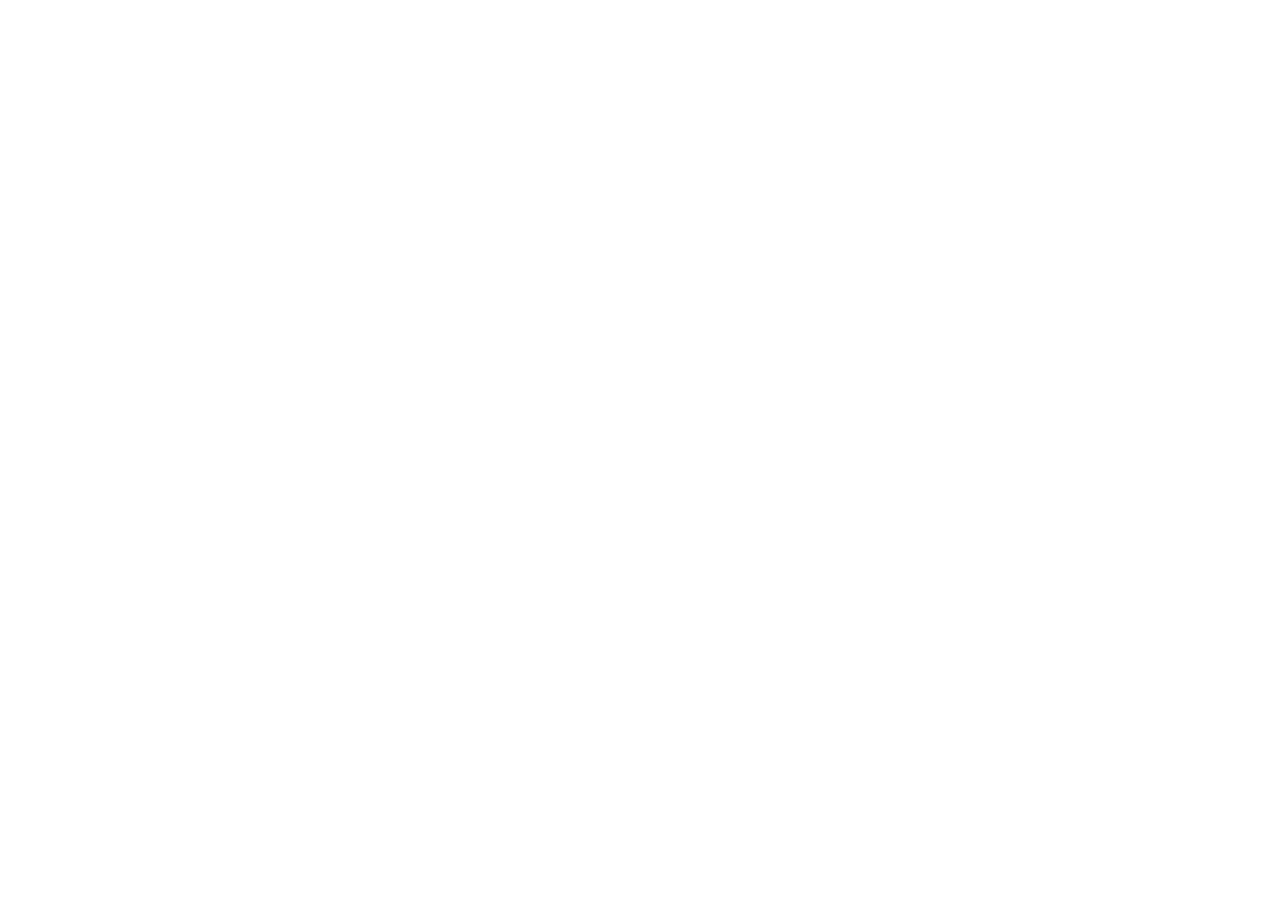
==== admin-arsip.html @ bd816854 "halaman web" ====
<!DOCTYPE html>
<html lang="en">
<head>
    <meta charset="UTF-8">
    <meta name="viewport" content="width=device-width, initial-scale=1.0">
    <title>Arsip</title>
</head>
<body>
    
</body>
</html>
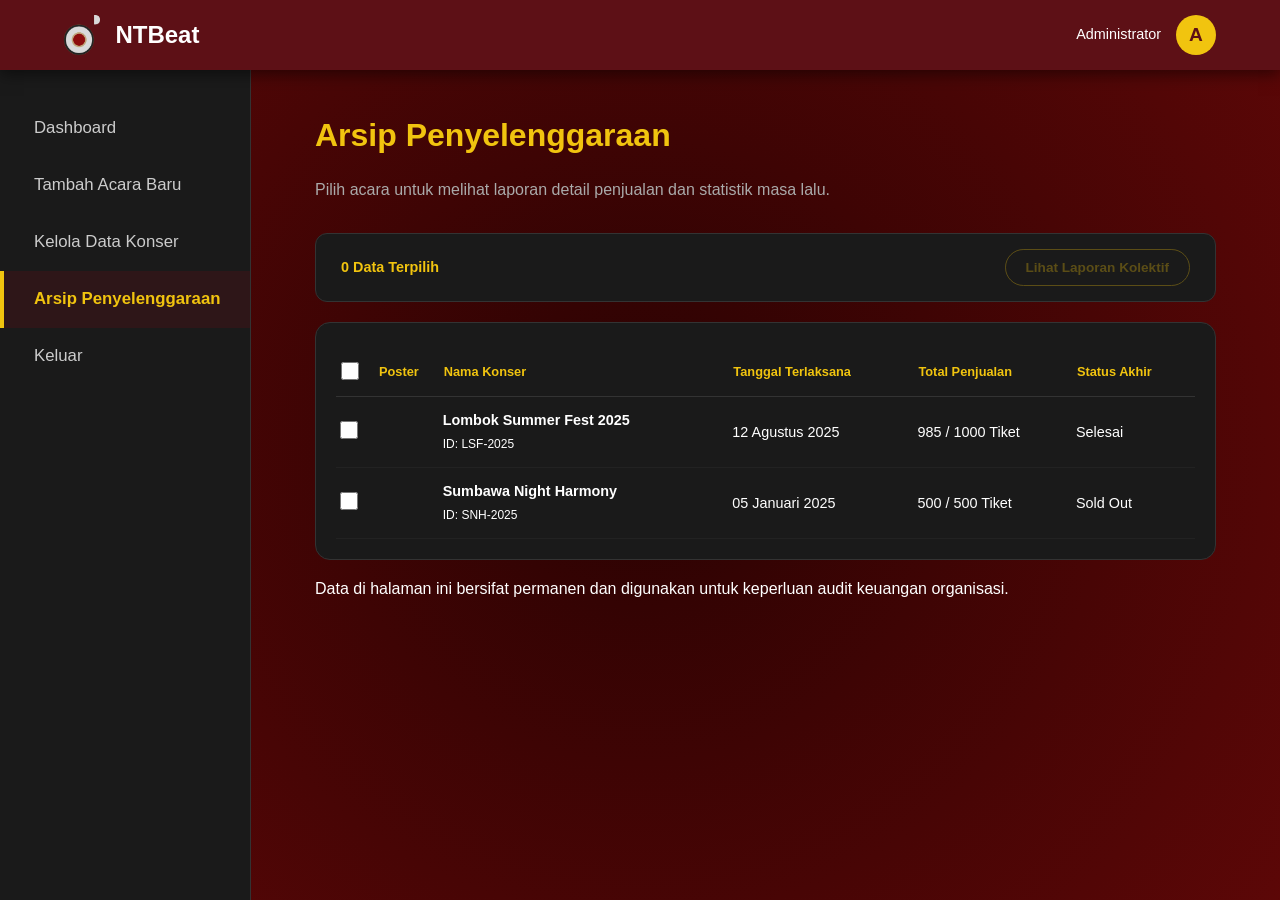
==== commit 5cf54a71: "all admin" ====
--- a/admin-arsip.html
+++ b/admin-arsip.html
@@ -1,11 +1,107 @@
 <!DOCTYPE html>
-<html lang="en">
+<html lang="id">
 <head>
     <meta charset="UTF-8">
     <meta name="viewport" content="width=device-width, initial-scale=1.0">
-    <title>Arsip</title>
+    <title>Arsip Acara - NTBeat</title>
+    <link rel="stylesheet" href="assets/style/admin-style.css">
+    <link rel="stylesheet" href="assets/style/style.css">
+    <script src="assets/script/script.js"></script>
 </head>
-<body>
-    
+<body class="admin-body">
+
+    <header class="header-user">
+        <div class="logo-area">
+            <img src="assets/img/logo.png" alt="Logo"> 
+            <label>NTBeat</label>
+        </div>
+        <div class="user-profile-nav">
+            <span style="color: white; font-size: 0.9rem;">Administrator</span>
+            <div class="avatar-placeholder">A</div>
+        </div>
+    </header>
+
+    <div class="dashboard-layout">
+        <aside class="sidebar">
+            <ul class="sidebar-menu">
+                <li onclick="window.location.href = 'admin-dashboard.html'">Dashboard</li>
+                <li onclick="window.location.href = 'admin-form-konser.html'">Tambah Acara Baru</li>
+                <li onclick="window.location.href = 'admin-kelola-konser.html'">Kelola Data Konser</li>
+                <li class="active" onclick="window.location.href = 'admin-arsip.html'">Arsip Penyelenggaraan</li>
+                <li onclick="openLogoutModal()">Keluar</li>
+            </ul>
+        </aside>
+
+        <main class="content-area">
+            <div class="section-header">
+                <h2>Arsip Penyelenggaraan</h2>
+                <p>Pilih acara untuk melihat laporan detail penjualan dan statistik masa lalu.</p>
+            </div>
+
+            <div class="bulk-action-bar">
+                <div class="selected-count">
+                    <span id="count-display">0</span> Data Terpilih
+                </div>
+                <div class="action-buttons">
+                    <button class="btn-universal archive" id="btn-report-bulk" disabled>Lihat Laporan Kolektif</button>
+                </div>
+            </div>
+
+            <div class="table-box archive-container">
+                <table class="admin-table archive-table">
+                    <thead>
+                        <tr>
+                            <th width="40"><input type="checkbox" id="check-all"></th>
+                            <th>Poster</th>
+                            <th>Nama Konser</th>
+                            <th>Tanggal Terlaksana</th>
+                            <th>Total Penjualan</th>
+                            <th>Status Akhir</th>
+                        </tr>
+                    </thead>
+                    <tbody id="archive-list">
+                        <tr class="past-event">
+                            <td><input type="checkbox" class="row-checkbox" value="LSF-2025"></td>
+                            <td><div class="mini-poster archived"></div></td>
+                            <td>
+                                <strong>Lombok Summer Fest 2025</strong><br>
+                                <small>ID: LSF-2025</small>
+                            </td>
+                            <td>12 Agustus 2025</td>
+                            <td>985 / 1000 Tiket</td>
+                            <td><span class="badge-archived">Selesai</span></td>
+                        </tr>
+                        <tr class="past-event">
+                            <td><input type="checkbox" class="row-checkbox" value="SNH-2025"></td>
+                            <td><div class="mini-poster archived" style="background-color: #333;"></div></td>
+                            <td>
+                                <strong>Sumbawa Night Harmony</strong><br>
+                                <small>ID: SNH-2025</small>
+                            </td>
+                            <td>05 Januari 2025</td>
+                            <td>500 / 500 Tiket</td>
+                            <td><span class="badge-archived">Sold Out</span></td>
+                        </tr>
+                    </tbody>
+                </table>
+            </div>
+
+            <div class="archive-footer">
+                <p>Data di halaman ini bersifat permanen dan digunakan untuk keperluan audit keuangan organisasi.</p>
+            </div>
+        </main>
+    </div>
+
+    <div id="logoutModal" class="modal-overlay">
+        <div class="logout-card">
+            <h2>⚠️ Konfirmasi Keluar</h2>
+            <p>Apakah Anda yakin ingin keluar dari sistem NTBeat?</p>
+
+            <div class="logout-actions">
+                <button class="btn-batal" onclick="closeLogoutModal()">Batal</button>
+                <button class="btn-yakin" onclick="window.location.href = 'index.html'">Keluar</button>
+            </div>
+        </div>
+    </div>
 </body>
 </html>
--- a/assets/style/admin-style.css
+++ b/assets/style/admin-style.css
@@ -0,0 +1,381 @@
+/* Ambil palet warna dari style-awal & profile */
+:root {
+    --maroon-main: #5d1016;
+    --maroon-hover: #7e191b;
+    --gold: #f1c40f;
+    --dark-bg: #0d0d0d;
+    --card-bg: #1a1a1a;
+    --border-color: #333333;
+    --text-gray: #cccccc;
+}
+
+.admin-body {
+    background: radial-gradient(circle, #2a0202, rgb(92, 7, 7));
+    margin: 0;
+    color: white;
+    min-height: 100vh;
+}
+
+/* Layouting menggunakan Grid */
+.dashboard-layout {
+    display: grid;
+    grid-template-columns: 250px 1fr;
+    min-height: calc(100vh - 70px);
+}
+
+/* Stats Cards */
+.stats-container {
+    display: grid;
+    grid-template-columns: repeat(3, 1fr);
+    gap: 20px;
+    margin-bottom: 30px;
+}
+
+.card-admin {
+    background-color: var(--card-bg);
+    padding: 25px;
+    border-radius: 15px;
+    border: 1px solid var(--border-color);
+    box-shadow: 0 10px 20px rgba(0,0,0,0.3);
+}
+
+.stat-label {
+    font-size: 0.8rem;
+    color: var(--text-gray);
+    text-transform: uppercase;
+    letter-spacing: 1px;
+}
+
+.stat-value {
+    font-size: 2.2rem;
+    font-weight: bold;
+    margin: 10px 0;
+}
+
+.gold-text { color: var(--gold); }
+
+.stat-sub { font-size: 0.8rem; color: #888; }
+
+/* Analytics Section */
+.analytics-grid {
+    display: grid;
+    grid-template-columns: 1.2fr 0.8fr;
+    gap: 25px;
+}
+
+.chart-box, .table-box {
+    background-color: var(--card-bg);
+    padding: 20px;
+    border-radius: 15px;
+    border: 1px solid var(--border-color);
+}
+
+/* Grafik Batang Native */
+.bar-chart {
+    display: flex;
+    align-items: flex-end;
+    justify-content: space-between;
+    height: 180px;
+    border-bottom: 1px solid #444;
+    padding-top: 20px;
+}
+
+.bar-item {
+    display: flex;
+    flex-direction: column;
+    align-items: center;
+    width: 15%;
+}
+
+.bar {
+    width: 100%;
+    background-color: var(--maroon-main);
+    border-radius: 5px 5px 0 0;
+    transition: height 0.5s ease;
+}
+
+.bar.live {
+    background-color: var(--gold);
+    box-shadow: 0 0 10px rgba(241, 196, 15, 0.5);
+}
+
+.bar-item span {
+    font-size: 0.7rem;
+    margin-top: 10px;
+    color: #888;
+}
+
+/* Badges Status */
+.badge-urgent { color: #ff4d4d; font-weight: bold; font-size: 0.8rem; }
+.badge-safe { color: #2ecc71; font-weight: bold; font-size: 0.8rem; }
+
+/* Admin Table */
+.admin-table {
+    width: 100%;
+    border-collapse: collapse;
+    margin-top: 15px;
+}
+
+.admin-table th {
+    text-align: left;
+    color: var(--gold);
+    font-size: 0.8rem;
+    padding-bottom: 10px;
+    border-bottom: 1px solid #333;
+}
+
+.admin-table td {
+    padding: 12px 0;
+    border-bottom: 1px solid #222;
+    font-size: 0.9rem;
+}
+
+/* admin kelola konser */
+/* === BULK ACTION BAR === */
+.bulk-action-bar {
+    background-color: var(--card-bg);
+    padding: 15px 25px;
+    border-radius: 12px;
+    border: 1px solid var(--border-color);
+    margin-bottom: 20px;
+    display: flex;
+    justify-content: space-between;
+    align-items: center;
+    position: sticky;
+    top: 85px; /* Menempel di bawah navbar saat scroll */
+    z-index: 10;
+}
+
+.selected-count {
+    font-size: 0.9rem;
+    color: var(--gold);
+    font-weight: 600;
+}
+
+.action-buttons {
+    display: flex;
+    gap: 12px;
+}
+
+.btn-universal {
+    padding: 10px 20px;
+    border-radius: 25px;
+    font-weight: 600;
+    font-size: 0.85rem;
+    cursor: pointer;
+    transition: 0.3s;
+    border: 2px solid transparent;
+}
+
+/* Keadaan Tombol Nonaktif */
+.btn-universal:disabled {
+    opacity: 0.3;
+    cursor: not-allowed;
+    border-color: #444;
+    color: #888;
+}
+
+.btn-universal.edit {
+    background-color: transparent;
+    border-color: var(--gold);
+    color: var(--gold);
+}
+
+.btn-universal.edit:not(:disabled):hover {
+    background-color: var(--gold);
+    color: var(--maroon-main);
+}
+
+.btn-universal.delete {
+    background-color: var(--maroon-main);
+    color: white;
+}
+
+.btn-universal.delete:not(:disabled):hover {
+    background-color: var(--maroon-hover);
+}
+
+.btn-universal.archive {
+    background-color: transparent;
+    border-color: #666;
+    color: #ccc;
+}
+
+.btn-universal.archive:not(:disabled):hover {
+    border-color: white;
+    color: white;
+}
+
+/* Styling Checkbox Custom */
+input[type="checkbox"] {
+    cursor: pointer;
+    accent-color: var(--gold);
+    width: 18px;
+    height: 18px;
+}
+
+/* Highlight baris yang terpilih */
+.row-selected {
+    background-color: rgba(241, 196, 15, 0.05) !important;
+}
+
+/* admin form konser */
+/* === FORM KONSER STYLES === */
+
+/* Wrapper untuk Input yang Berdampingan */
+.form-row-double {
+    display: grid;
+    grid-template-columns: 1fr 1fr;
+    gap: 20px;
+    margin-bottom: 5px;
+}
+
+/* Penyesuaian TextArea */
+textarea.ps-input {
+    resize: vertical;
+    font-family: inherit;
+}
+
+/* Poster Preview Box */
+.poster-upload-wrapper {
+    position: relative;
+    width: 200px;
+    height: 280px;
+    margin: 0 auto;
+}
+
+.poster-preview {
+    width: 100%;
+    height: 100%;
+    background-color: #2a2a2a;
+    border: 2px dashed #444;
+    border-radius: 12px;
+    display: flex;
+    align-items: center;
+    justify-content: center;
+    color: #666;
+    overflow: hidden;
+}
+
+/* Penyesuaian Label untuk responsivitas */
+@media (max-width: 768px) {
+    .form-row-double {
+        grid-template-columns: 1fr;
+    }
+}
+
+/* Memastikan Link Sidebar terlihat bersih */
+.sidebar-menu li a {
+    text-decoration: none;
+    color: inherit;
+    display: block;
+    width: 100%;
+}
+
+/* form konser admin */
+/* === FORM KONSER STYLES === */
+
+/* Wrapper untuk Input yang Berdampingan */
+.form-row-double {
+    display: grid;
+    grid-template-columns: 1fr 1fr;
+    gap: 20px;
+    margin-bottom: 5px;
+}
+
+/* Penyesuaian TextArea */
+textarea.ps-input {
+    resize: vertical;
+    font-family: inherit;
+}
+
+/* Poster Preview Box */
+.poster-upload-wrapper {
+    position: relative;
+    width: 200px;
+    height: 280px;
+    margin: 0 auto;
+}
+
+.poster-preview {
+    width: 100%;
+    height: 100%;
+    background-color: #2a2a2a;
+    border: 2px dashed #444;
+    border-radius: 12px;
+    display: flex;
+    align-items: center;
+    justify-content: center;
+    color: #666;
+    overflow: hidden;
+}
+
+/* Penyesuaian Label untuk responsivitas */
+@media (max-width: 768px) {
+    .form-row-double {
+        grid-template-columns: 1fr;
+    }
+}
+
+/* Memastikan Link Sidebar terlihat bersih */
+.sidebar-menu li a {
+    text-decoration: none;
+    color: inherit;
+    display: block;
+    width: 100%;
+}
+
+/* Highlight baris arsip yang dipilih */
+.past-event.row-selected {
+    background-color: rgba(241, 196, 15, 0.08) !important;
+}
+
+.past-event.row-selected td {
+    color: var(--gold) !important;
+}
+
+/* Memastikan tombol universal terlihat cantik */
+.btn-universal.archive {
+    border: 1px solid var(--gold);
+    color: var(--gold);
+    background: transparent;
+}
+
+.btn-universal.archive:not(:disabled):hover {
+    background-color: var(--gold);
+    color: var(--maroon-main);
+}
+
+/* logout */
+/* Styling Modal Overlay */
+.modal-overlay {
+    display: none; /* Sembunyi secara default */
+    position: fixed;
+    top: 0;
+    left: 0;
+    width: 100%;
+    height: 100%;
+    background-color: rgba(0, 0, 0, 0.7); /* Background gelap transparan */
+    backdrop-filter: blur(5px); /* Efek blur pada halaman di belakangnya */
+    z-index: 9999; /* Pastikan di atas segalanya */
+    justify-content: center;
+    align-items: center;
+}
+
+/* Pastikan logout-card tetap menggunakan style yang sudah kamu buat */
+.logout-card {
+    background-color: #1a1a1a;
+    padding: 35px;
+    border-radius: 15px;
+    text-align: center;
+    border: 1px solid #333;
+    box-shadow: 0 20px 50px rgba(0, 0, 0, 0.5);
+    max-width: 400px;
+    width: 90%;
+    animation: fadeInModal 0.3s ease-out;
+}
+
+@keyframes fadeInModal {
+    from { opacity: 0; transform: translateY(-20px); }
+    to { opacity: 1; transform: translateY(0); }
+}
--- a/assets/style/style.css
+++ b/assets/style/style.css
@@ -0,0 +1,1521 @@
+/* === RESET & GLOBAL STYLES === */
+body {
+  background: radial-gradient(circle, #2a0202, rgb(92, 7, 7));
+  margin: 0;
+  padding: 0;
+  font-family: "Segoe UI", Tahoma, Geneva, Verdana, sans-serif;
+  line-height: 1.6;
+  color: white;
+  min-height: 100vh;
+  display: flex;
+  flex-direction: column;
+}
+
+/* === HEADER === */
+.header {
+  display: flex;
+  align-items: center;
+  justify-content: space-between;
+  max-width: 1200px;
+  margin: 0 auto;
+  padding: 40px 20px;
+  min-height: 80vh;
+}
+
+.header-kiri {
+  width: 55%;
+}
+
+.header-kiri h1 {
+  font-size: 3.5rem;
+  margin-bottom: 10px;
+  font-family: Georgia, serif;
+}
+
+.header-kiri p {
+  font-size: 1.1rem;
+  margin-bottom: 30px;
+  color: #e0e0e0;
+}
+
+.header-kanan img {
+  height: auto;
+  width: 100%;
+  max-width: 350px;
+  object-fit: cover;
+  border-radius: 15px;
+}
+
+.btn {
+  padding: 12px 28px;
+  border: none;
+  border-radius: 25px;
+  font-weight: 600;
+  cursor: pointer;
+  font-size: 1rem;
+  transition: all 0.3s ease;
+  margin-right: 15px;
+}
+
+.btn-masuk {
+  background-color: #ffffff;
+  color: #5c0707;
+}
+
+.btn-masuk:hover {
+  background-color: #e0e0e0;
+}
+
+.btn-daftar {
+  background-color: transparent;
+  border: 2px solid #ffffff;
+  color: #ffffff;
+}
+
+.btn-daftar:hover {
+  background-color: #ffffff;
+  color: #5c0707;
+}
+
+/* === MAIN (HIBURAN, ACARA, BUDAYA) === */
+.main {
+  padding: 60px 20px;
+  background-color: rgba(0, 0, 0, 0.3);
+}
+
+.features-container {
+  display: flex;
+  justify-content: center;
+  gap: 30px;
+  max-width: 1200px;
+  margin: 0 auto;
+  flex-wrap: wrap;
+}
+
+.feature-card {
+  background: rgba(255, 255, 255, 0.05);
+  border-radius: 20px;
+  padding: 40px 30px;
+  flex: 1;
+  min-width: 280px;
+  text-align: center;
+  box-shadow: 0 10px 30px rgba(0, 0, 0, 0.5);
+  transition:
+    transform 0.3s ease,
+    background 0.3s ease;
+  border: 1px solid rgba(255, 255, 255, 0.1);
+}
+
+.feature-card:hover {
+  transform: translateY(-10px);
+  background: rgba(255, 255, 255, 0.1);
+}
+
+.feature-card h2 {
+  margin-top: 0;
+  font-size: 1.8rem;
+  color: #ffcccc;
+}
+
+.img-acara {
+  width: 180px;
+  height: 180px;
+  object-fit: cover;
+  border-radius: 50%;
+  margin-bottom: 20px;
+  border: 4px solid rgba(255, 255, 255, 0.2);
+}
+
+.feature-card p {
+  font-size: 0.95rem;
+  color: #cccccc;
+}
+
+/* === FOOTER === */
+.footer-website {
+  background-color: #0a0a0a;
+  color: #cccccc;
+  padding: 60px 0 20px 0;
+  margin-top: auto;
+}
+
+.footer-container {
+  max-width: 1200px;
+  margin: 0 auto;
+  display: flex;
+  flex-wrap: wrap;
+  justify-content: space-between;
+  padding: 0 20px;
+  gap: 40px;
+}
+
+.footer-kolom {
+  flex: 1;
+  min-width: 250px;
+}
+
+.footer-kolom img {
+  width: 180px;
+  height: auto;
+  object-fit: cover;
+}
+
+.footer-kolom h3 {
+  color: #ffffff;
+  font-size: 1.2rem;
+  margin-bottom: 20px;
+}
+
+.footer-kolom p {
+  line-height: 1.6;
+  font-size: 0.9rem;
+}
+
+.footer-sosmed {
+  margin-top: 20px;
+}
+
+.footer-sosmed a {
+  color: #cccccc;
+  text-decoration: none;
+  transition: color 0.3s ease;
+  margin-right: 10px;
+}
+
+.footer-sosmed a:hover {
+  color: #ffcccc;
+}
+
+.footer-bottom {
+  text-align: center;
+  margin-top: 50px;
+  padding-top: 20px;
+  border-top: 1px solid #333333;
+  font-size: 14px;
+}
+
+.login-logo img {
+  width: 200px;
+  height: 200px;
+  object-fit: cover;
+}
+
+.login-in {
+  text-align: center;
+}
+
+.login-box {
+  width: 30%;
+  padding: 8px;
+  margin-top: 5px;
+}
+
+.btn-login {
+  width: 13%;
+  padding: 8px;
+  border-radius: 15px;
+}
+
+.login-form {
+  text-align: left;
+  text-align: center;
+  margin-top: 50px;
+  padding-top: 20px;
+  border-top: 1px solid #333333;
+  font-size: 0.85rem;
+}
+
+/* --- HALAMAN LOGIN --- */
+.auth-container {
+  height: 100vh;
+  display: flex;
+  flex-direction: column;
+  justify-content: center;
+  align-items: center;
+  overflow: hidden;
+}
+
+.auth-logo {
+  margin-bottom: 15px;
+}
+
+.auth-header {
+  display: flex;
+  align-items: center;
+  justify-content: center;
+  gap: 15px;
+  margin-bottom: 20px;
+}
+.header-logo {
+  width: 50px;
+  height: auto;
+}
+
+.auth-header h1 {
+  font-family: Georgia, serif;
+  font-size: 2.5rem;
+  margin: 0;
+  color: white;
+}
+
+.auth-card {
+  background-color: #e4d7d1;
+  color: #333;
+  padding: 25px 35px;
+  border-radius: 12px;
+  box-shadow: 0 10px 25px rgba(0, 0, 0, 0.5);
+  width: 100%;
+  max-width: 380px;
+  box-sizing: border-box;
+}
+
+.auth-card h2 {
+  margin: 0 0 5px 0;
+  font-size: 24px;
+  text-align: center;
+}
+
+.auth-subtitle {
+  text-align: center;
+  font-size: 13px;
+  color: #666;
+  margin-bottom: 20px;
+}
+
+.auth-form-group {
+  margin-bottom: 15px;
+}
+
+.auth-label-row {
+  display: flex;
+  justify-content: space-between;
+  align-items: center;
+  margin-bottom: 5px;
+}
+
+.auth-label-row label,
+.auth-form-group label {
+  font-weight: 600;
+  font-size: 13px;
+}
+
+.auth-input {
+  width: 100%;
+  padding: 10px;
+  border: 1px solid #ccc;
+  border-radius: 6px;
+  font-size: 13px;
+  box-sizing: border-box;
+}
+
+.auth-forgot-pw {
+  font-size: 11px;
+  color: #5c0707;
+  text-decoration: none;
+}
+
+.auth-btn-submit {
+  width: 100%;
+  padding: 10px;
+  background-color: #000;
+  color: #fff;
+  border: none;
+  border-radius: 6px;
+  font-size: 15px;
+  font-weight: bold;
+  cursor: pointer;
+  margin-top: 5px;
+}
+
+.auth-btn-submit:hover {
+  background-color: #5c0707;
+}
+
+.auth-footer {
+  text-align: center;
+  font-size: 13px;
+  margin-top: 20px;
+}
+
+.auth-footer a {
+  color: #5c0707;
+  text-decoration: none;
+  font-weight: bold;
+}
+/* --- CSS HALAMAN PROFIL USER --- */
+.profile-body {
+  background-color: #111111;
+  color: #ffffff;
+  font-family: "Segoe UI", Tahoma, Geneva, Verdana, sans-serif;
+  margin: 0;
+  min-height: 100vh;
+  display: flex;
+  justify-content: center;
+  align-items: center;
+}
+
+.profile-wrapper {
+  width: 100%;
+  max-width: 650px;
+  padding: 20px;
+}
+
+.profile-card {
+  background-color: #1a1a1a;
+  border-radius: 12px;
+  padding: 40px;
+  box-shadow: 0 10px 30px rgba(0, 0, 0, 0.8);
+  position: relative; /* Untuk posisi tombol back */
+}
+
+.back-link {
+  display: inline-block;
+  color: #888;
+  text-decoration: none;
+  font-size: 13px;
+  margin-bottom: 20px;
+  transition: 0.3s;
+}
+
+.back-link:hover {
+  color: #ffffff;
+}
+
+.profile-title {
+  margin: 0 0 30px 0;
+  font-size: 24px;
+  font-weight: 700;
+}
+
+/* Bagian Foto Profil */
+.profile-avatar-container {
+  position: relative;
+  width: 100px;
+  height: 100px;
+  margin: 0 auto 10px;
+}
+
+.profile-avatar {
+  width: 100%;
+  height: 100%;
+  border-radius: 50%;
+  object-fit: cover;
+  border: 2px solid #333;
+}
+
+.edit-avatar-icon {
+  position: absolute;
+  bottom: 0;
+  right: 0;
+  background-color: #9e1c1c;
+  color: white;
+  width: 30px;
+  height: 30px;
+  border-radius: 50%;
+  display: flex;
+  justify-content: center;
+  align-items: center;
+  font-size: 14px;
+  cursor: pointer;
+  border: 2px solid #1a1a1a;
+  transition: 0.3s;
+}
+
+.edit-avatar-icon:hover {
+  background-color: #c72c2c;
+}
+
+.profile-subtitle {
+  text-align: center;
+  color: #888;
+  font-size: 13px;
+  margin-bottom: 40px;
+}
+
+/* Form Layout Menyamping */
+.form-row-group {
+  display: flex;
+  align-items: center;
+  margin-bottom: 20px;
+}
+
+.profile-label {
+  width: 30%;
+  font-weight: bold;
+  font-size: 14px;
+  color: #eeeeee;
+}
+
+.profile-input {
+  width: 70%;
+  background-color: #2a2a2a;
+  border: 1px solid #333;
+  color: white;
+  padding: 12px 15px;
+  border-radius: 8px;
+  font-size: 14px;
+  transition: 0.3s;
+  box-sizing: border-box;
+}
+
+.profile-input:focus {
+  outline: none;
+  border-color: #9e1c1c;
+  background-color: #333;
+}
+
+/* Tombol Aksi */
+.profile-action-bar {
+  display: flex;
+  justify-content: space-between; /* Pisahkan tombol kiri dan kanan */
+  align-items: center;
+  margin-top: 35px;
+}
+
+.btn-solid-simpan {
+  background-color: #9e1c1c;
+  color: white;
+  border: none;
+  padding: 12px 30px;
+  border-radius: 8px;
+  font-size: 14px;
+  font-weight: bold;
+  cursor: pointer;
+  transition: 0.3s;
+}
+
+.btn-solid-simpan:hover {
+  background-color: #c72c2c;
+}
+
+.btn-outline-logout {
+  background-color: transparent;
+  color: #888;
+  border: 1px solid #555;
+  padding: 10px 20px;
+  border-radius: 8px;
+  font-size: 13px;
+  cursor: pointer;
+  transition: 0.3s;
+}
+
+.btn-outline-logout:hover {
+  color: #fff;
+  border-color: #fff;
+}
+
+/* --- HALAMAN Register --- */
+/* halaman awal user */
+
+/* Mengatur container utama nav bar dengan warna background maroon baru */
+.header-user {
+  display: flex;
+  align-items: center; /* Menyelaraskan item di tengah secara vertikal */
+  padding: 15px 5%; /* Memberikan jarak atas-bawah dan kiri-kanan */
+  background-color: #5d1016; /* Warna maroon yang dalam, diambil dari gambar */
+  box-shadow: 0 4px 15px rgba(0, 0, 0, 0.3); /* Bayangan yang sedikit lebih kuat untuk latar belakang gelap */
+  font-family: "Segoe UI", Tahoma, Geneva, Verdana, sans-serif;
+  gap: 15px; /* Jarak standar antar elemen */
+}
+
+/* Mengatur ukuran logo */
+.header-user img {
+  height: 40px; /* Sesuaikan dengan tinggi logomu */
+  width: auto;
+  object-fit: contain;
+}
+
+/* Mengatur teks label "NTBeat" dengan warna kontras */
+.header-user label {
+  font-size: 1.5rem;
+  font-weight: 700;
+  color: #ffffff; /* Warna putih agar kontras dengan latar belakang gelap */
+  margin-right: 20px; /* Memberi jarak lebih sebelum search bar */
+  white-space: nowrap; /* Mencegah teks turun ke baris baru */
+  cursor: pointer;
+}
+
+/* Mengatur Search Bar agar memanjang otomatis dengan warna yang disesuaikan */
+.search-bar {
+  flex-grow: 1; /* Membuat search bar mengambil sisa ruang kosong */
+  max-width: 400px;
+  padding: 10px 20px;
+  background-color: #ffffff; /* Latar belakang search bar tetap putih */
+  border: 1px solid #7e191b; /* Border sedikit lebih gelap untuk sedikit kontras */
+  border-radius: 25px; /* Membuat ujungnya membulat (pill shape) */
+  outline: none;
+  font-size: 0.95rem;
+  color: #333333; /* Warna teks di dalam search bar */
+  transition: border-color 0.3s ease;
+  margin-right: auto; /* Mendorong elemen menu dan tombol ke ujung kanan */
+}
+
+.search-bar::placeholder {
+  color: #888888; /* Warna teks placeholder agar mudah dibaca */
+}
+
+.search-bar:focus {
+  border-color: #f1c40f; /* Berubah warna emas saat diklik agar terlihat jelas di latar gelap */
+}
+
+/* Mengatur daftar menu (Tiket Saya, Riwayat) dengan warna teks baru */
+.shortcut {
+  display: flex;
+  list-style: none; /* Menghilangkan titik (bullet) bawaan ul */
+  margin: 0;
+  padding: 0;
+  gap: 25px; /* Jarak antar menu */
+  margin-right: 10px;
+}
+
+.shortcut li {
+  font-weight: 500;
+  color: #f0f0f0; /* Warna putih keabu-abuan agar tidak terlalu mencolok tapi tetap terbaca */
+  cursor: pointer;
+  transition: color 0.3s ease;
+  white-space: nowrap;
+}
+
+.shortcut li:hover {
+  color: #f1c40f; /* Efek hover berubah warna emas agar serasi */
+}
+
+/* === NAVBAR ATAS === */
+.header-user {
+  display: flex;
+  align-items: center;
+  justify-content: space-between;
+  padding: 15px 5%;
+  background-color: #5d1016; /* Warna Maroon */
+  box-shadow: 0 4px 15px rgba(0, 0, 0, 0.5);
+  position: sticky;
+  top: 0;
+  z-index: 100;
+}
+
+.logo-area {
+  display: flex;
+  align-items: center;
+  cursor: pointer;
+}
+
+.logo-area img {
+  height: 40px;
+  width: auto;
+  margin-right: 15px;
+}
+
+.logo-area label {
+  font-size: 1.5rem;
+  font-weight: 700;
+  cursor: pointer;
+}
+
+.search-bar {
+  flex-grow: 1;
+  max-width: 500px;
+  margin: 0 20px;
+  padding: 12px 20px;
+  background-color: #ffffff;
+  border: none;
+  border-radius: 25px;
+  outline: none;
+  font-size: 0.95rem;
+  transition: box-shadow 0.3s ease;
+}
+
+.search-bar:focus {
+  box-shadow: 0 0 0 3px rgba(241, 196, 15, 0.5); /* Highlight emas saat diklik */
+}
+
+.user-profile-nav {
+  display: flex;
+  align-items: center;
+  gap: 15px;
+}
+
+.avatar-placeholder {
+  width: 40px;
+  height: 40px;
+  border-radius: 50%;
+  background-color: #f1c40f;
+  color: #5d1016;
+  display: flex;
+  align-items: center;
+  justify-content: center;
+  font-weight: bold;
+  font-size: 1.2rem;
+}
+
+/* === LAYOUT UTAMA (DASHBOARD) === */
+.dashboard-layout {
+  display: flex;
+  flex-grow: 1;
+}
+
+/* === SIDEBAR KIRI === */
+.sidebar {
+  width: 250px;
+  background-color: #1a1a1a;
+  border-right: 1px solid #333333;
+  padding: 30px 0;
+}
+
+.sidebar-menu {
+  list-style: none;
+  padding: 0;
+  margin: 0;
+}
+
+.sidebar-menu li {
+  padding: 15px 30px;
+  color: #cccccc;
+  font-size: 1.05rem;
+  cursor: pointer;
+  transition: all 0.3s ease;
+  border-left: 4px solid transparent;
+  white-space: nowrap; /* TAMBAHKAN BARIS INI */
+}
+
+.sidebar-menu li:hover {
+  background-color: rgba(93, 16, 22, 0.2);
+  color: #ffffff;
+}
+
+.sidebar-menu li.active {
+  background-color: rgba(93, 16, 22, 0.3);
+  color: #f1c40f; /* Emas */
+  border-left: 4px solid #f1c40f;
+  font-weight: 600;
+}
+
+/* === AREA KONTEN KANAN === */
+.content-area {
+  flex-grow: 1;
+  padding: 40px 5%;
+}
+
+.section-header h2 {
+  color: #f1c40f;
+  font-size: 2rem;
+  margin: 0 0 10px 0;
+}
+
+.section-header p {
+  color: #aaaaaa;
+  margin-bottom: 30px;
+}
+
+/* === KARTU KONSER & GRID === */
+.concert-grid {
+  display: grid;
+  grid-template-columns: repeat(auto-fill, minmax(300px, 1fr));
+  gap: 25px;
+}
+
+.concert-card {
+  background-color: #1f1f1f;
+  border-radius: 15px;
+  overflow: hidden;
+  display: flex;
+  flex-direction: column;
+  border: 1px solid #333333;
+  transition: transform 0.3s ease;
+}
+
+.concert-card:hover {
+  transform: translateY(-5px);
+  border-color: #5d1016;
+}
+
+.card-img-placeholder {
+  height: 180px;
+  background-color: #333333;
+  display: flex;
+  align-items: center;
+  justify-content: center;
+  color: #888;
+}
+
+.card-info {
+  padding: 20px;
+  flex-grow: 1;
+}
+
+.concert-title {
+  margin: 0 0 10px 0;
+  font-size: 1.3rem;
+}
+
+.concert-details p {
+  margin: 5px 0;
+  font-size: 0.9rem;
+  color: #bbbbbb;
+}
+
+/* STATISTIK TIKET (Kapasitas & Sisa) */
+.ticket-stats {
+  display: flex;
+  gap: 10px;
+  margin-top: 20px;
+  background-color: #111111;
+  border-radius: 10px;
+  padding: 10px;
+}
+
+.stat-box {
+  flex: 1;
+  display: flex;
+  flex-direction: column;
+  align-items: center;
+  text-align: center;
+}
+
+.stat-label {
+  font-size: 0.75rem;
+  color: #888888;
+  text-transform: uppercase;
+  letter-spacing: 1px;
+}
+
+.stat-value {
+  font-size: 0.9rem;
+  font-weight: bold;
+  margin-top: 3px;
+}
+
+/* Warna indikator urgensi tiket */
+.stat-box.urgent .stat-value {
+  color: #ff4d4d; /* Merah terang jika mau habis */
+}
+
+.stat-box.safe .stat-value {
+  color: #2ecc71; /* Hijau jika masih banyak */
+}
+
+/* FOOTER KARTU */
+.card-footer {
+  padding: 15px 20px;
+  background-color: #111111;
+  display: flex;
+  justify-content: space-between;
+  align-items: center;
+  border-top: 1px solid #333;
+}
+
+.concert-price {
+  font-size: 1.1rem !important;
+  font-weight: bold;
+  color: #f1c40f !important; /* Warna emas agar tetap menonjol */
+  margin-top: 10px !important;
+  padding-top: 10px;
+  border-top: 1px dashed #444444; /* Garis putus-putus tipis pemisah dengan lokasi */
+}
+
+/* Mengatur tata letak agar harga di kiri dan tombol di kanan */
+.card-footer {
+  padding: 15px 20px;
+  background-color: #111111;
+  border-top: 1px solid #333;
+}
+
+/* Mengelompokkan tombol Detail dan Pesan agar berdampingan */
+.card-actions {
+  display: flex;
+  gap: 10px;
+  width: 100%;
+}
+
+/* Desain tombol Detail (Outline Style) */
+.btn-detail,
+.btn-beli {
+  flex: 1; /* Memaksa kedua tombol memiliki lebar yang persis sama */
+  text-align: center;
+  padding: 10px 0; /* Padding atas-bawah diperbesar sedikit agar mudah diklik */
+  border-radius: 20px;
+  font-weight: 600;
+  font-size: 0.95rem;
+  cursor: pointer;
+  transition: all 0.3s ease;
+  justify-content: space-around;
+}
+
+.btn-detail {
+  background-color: transparent;
+  color: #cccccc;
+  border: 1px solid #cccccc;
+}
+
+.btn-detail:hover {
+  background-color: rgba(255, 255, 255, 0.1);
+  color: #ffffff;
+  border-color: #ffffff;
+}
+
+/* Modifikasi sedikit tombol Beli agar lebih proporsional saat disandingkan */
+.btn-beli {
+  background-color: #5d1016;
+  color: white;
+  border: 1px solid #cccccc;
+}
+
+.btn-beli:hover {
+  background-color: #7e191b;
+}
+
+/* Tombol Masuk (Outline style disesuaikan) */
+.btn-masuk {
+  background-color: transparent;
+  color: #ffffff; /* Teks putih */
+  border: 1.5px solid #ffffff; /* Border putih */
+}
+
+.btn-masuk:hover {
+  background-color: rgba(
+    255,
+    255,
+    255,
+    0.1
+  ); /* Efek hover latar sedikit transparan */
+}
+
+/* Tombol Daftar (Solid style disesuaikan) */
+.btn-daftar {
+  background-color: #f1c40f; /* Warna emas agar menonjol di latar gelap */
+  color: #5d1016; /* Teks warna maroon agar serasi dengan latar */
+}
+
+.btn-daftar:hover {
+  background-color: #e2b40d; /* Sedikit menggelap saat di-hover */
+}
+
+/* =========================================
+   STYLE UNTUK HALAMAN DETAIL KONSER
+========================================= */
+.detail-container {
+  max-width: 1000px;
+  margin: 40px auto;
+  display: flex;
+  gap: 40px;
+  padding: 0 20px;
+}
+
+.detail-poster {
+  flex: 1;
+}
+
+.poster-placeholder {
+  width: 100%;
+  height: 500px;
+  background-color: #1f1f1f;
+  border-radius: 15px;
+  display: flex;
+  align-items: center;
+  justify-content: center;
+  color: #666;
+  border: 2px dashed #333;
+  font-style: italic;
+}
+
+.detail-info {
+  flex: 1.5;
+  display: flex;
+  flex-direction: column;
+}
+
+.back-link {
+  color: #f1c40f;
+  text-decoration: none;
+  font-size: 0.95rem;
+  margin-bottom: 20px;
+  display: inline-block;
+  transition: color 0.3s;
+}
+
+.back-link:hover {
+  color: #ffffff;
+}
+
+.detail-title {
+  font-size: 2.5rem;
+  margin: 0 0 20px 0;
+  color: #ffffff;
+}
+
+.detail-meta p {
+  font-size: 1.05rem;
+  color: #cccccc;
+  margin: 10px 0;
+}
+
+.detail-meta strong {
+  color: #ffffff;
+}
+
+.detail-desc {
+  margin-top: 30px;
+  background-color: #1a1a1a;
+  padding: 20px;
+  border-radius: 10px;
+  border-left: 4px solid #5d1016;
+}
+
+.detail-desc h3 {
+  margin-top: 0;
+  color: #f1c40f;
+}
+
+.detail-desc p {
+  color: #bbbbbb;
+  line-height: 1.6;
+}
+
+/* Modifikasi kotak statistik untuk halaman detail */
+.large-stats {
+  margin-top: 30px;
+  padding: 15px;
+}
+.large-stats .stat-value {
+  font-size: 1.2rem;
+}
+
+.checkout-box {
+  margin-top: auto; /* Mendorong tombol ke bawah */
+  padding-top: 30px;
+  display: flex;
+  justify-content: space-between;
+  align-items: center;
+  border-top: 1px solid #333;
+}
+
+.price-area {
+  display: flex;
+  flex-direction: column;
+}
+
+.price-label {
+  font-size: 0.9rem;
+  color: #888;
+}
+
+.price-total {
+  font-size: 1.8rem;
+  font-weight: bold;
+  color: #f1c40f;
+}
+
+.btn-pesan-sekarang {
+  background-color: #f1c40f;
+  color: #5d1016;
+  border: none;
+  padding: 15px 30px;
+  border-radius: 30px;
+  font-size: 1.1rem;
+  font-weight: bold;
+  cursor: pointer;
+  transition: background-color 0.3s;
+}
+
+.btn-pesan-sekarang:hover {
+  background-color: #e2b40d;
+}
+
+/* =========================================
+   STYLE UNTUK E-TICKET (TIKET SAYA)
+========================================= */
+
+/* =========================================
+   STYLE UNTUK E-TICKET (TATA LETAK DUA KOLOM)
+========================================= */
+
+.tickets-split-view {
+  display: grid;
+  grid-template-columns: 1fr 1fr;
+  gap: 40px;
+  align-items: start;
+}
+
+.e-ticket-list {
+  display: flex;
+  flex-direction: column;
+  gap: 20px;
+}
+
+.e-ticket-card {
+  display: flex;
+  flex-wrap: wrap; /* Mengizinkan konten turun jika sempit */
+  background-color: #1a1a1a;
+  border: 1px solid #333;
+  border-radius: 15px;
+  overflow: hidden;
+  position: relative;
+  width: 100%;
+}
+
+/* Efek bolongan pada tiket */
+.e-ticket-card::before,
+.e-ticket-card::after {
+  content: "";
+  position: absolute;
+  width: 30px;
+  height: 30px;
+  background-color: #0d0d0d;
+  border-radius: 50%;
+  top: 50%;
+  transform: translateY(-50%);
+  z-index: 1;
+}
+
+.e-ticket-card::before {
+  left: -15px;
+}
+.e-ticket-card::after {
+  right: -15px;
+} /* Diubah agar pas di pinggir kanan jika layout menyempit */
+
+.ticket-main-info {
+  flex: 1 1 60%;
+  padding: 25px;
+  border-right: 2px dashed #444;
+}
+
+.ticket-header {
+  display: flex;
+  justify-content: space-between;
+  align-items: center;
+  margin-bottom: 15px;
+}
+
+.badge-active {
+  background-color: #2ecc71;
+  color: #000;
+  padding: 5px 12px;
+  border-radius: 15px;
+  font-size: 0.8rem;
+  font-weight: bold;
+}
+
+.order-id {
+  color: #888;
+  font-size: 0.9rem;
+}
+
+.ticket-main-info h3 {
+  margin: 0 0 15px 0;
+  font-size: 1.5rem;
+  color: #f1c40f;
+}
+
+.ticket-detail {
+  margin: 5px 0;
+  color: #cccccc;
+  font-size: 0.95rem;
+}
+
+.ticket-qr-section {
+  flex: 1 1 30%;
+  padding: 25px;
+  display: flex;
+  flex-direction: column;
+  align-items: center;
+  justify-content: center;
+  background-color: #1f1f1f;
+}
+
+.qr-placeholder {
+  width: 100px;
+  height: 100px;
+  background-color: #fff;
+  color: #000;
+  display: flex;
+  align-items: center;
+  justify-content: center;
+  border-radius: 10px;
+  margin-bottom: 15px;
+  font-weight: bold;
+  font-size: 0.8rem;
+}
+
+.btn-unduh {
+  background-color: transparent;
+  color: #f1c40f;
+  border: 1px solid #f1c40f;
+  padding: 8px 20px;
+  border-radius: 20px;
+  cursor: pointer;
+  font-weight: bold;
+  transition: all 0.3s;
+}
+
+.btn-unduh:hover {
+  background-color: #f1c40f;
+  color: #1a1a1a;
+}
+
+/* --- Gaya untuk tiket yang sudah kedaluwarsa/riwayat --- */
+.expired-ticket {
+  opacity: 0.6;
+  filter: grayscale(80%);
+  transition:
+    opacity 0.3s ease,
+    filter 0.3s ease;
+}
+
+.expired-ticket:hover {
+  opacity: 0.9;
+  filter: grayscale(0%);
+}
+
+.badge-expired {
+  background-color: #555555;
+  color: #ffffff;
+  padding: 5px 12px;
+  border-radius: 15px;
+  font-size: 0.8rem;
+  font-weight: bold;
+}
+
+/* Responsif untuk layar kecil (HP) */
+@media (max-width: 900px) {
+  .tickets-split-view {
+    grid-template-columns: 1fr;
+  }
+
+  .ticket-main-info {
+    border-right: none;
+    border-bottom: 2px dashed #444;
+  }
+}
+
+/* =========================================
+   STYLE UNTUK HALAMAN PROFIL AKUN (USER)
+========================================= */
+.ps-container {
+  max-width: 800px; /* Lebar dibatasi agar form tidak terlalu memanjang ke samping */
+  margin: 0 auto;
+}
+
+.ps-card {
+  background-color: #1a1a1a;
+  border: 1px solid #333333;
+  border-radius: 15px;
+  padding: 40px;
+  box-shadow: 0 10px 30px rgba(0, 0, 0, 0.4);
+}
+
+/* Area Avatar */
+.ps-avatar-section {
+  display: flex;
+  justify-content: center;
+  margin-bottom: 40px;
+}
+
+.ps-avatar-wrapper {
+  position: relative;
+  width: 110px;
+  height: 110px;
+}
+
+.ps-avatar-wrapper img {
+  width: 100%;
+  height: 100%;
+  border-radius: 50%;
+  object-fit: cover;
+  border: 3px solid #5d1016; /* Aksen maroon */
+}
+
+.ps-edit-icon {
+  position: absolute;
+  bottom: 0;
+  right: 0;
+  background-color: #5d1016;
+  color: white;
+  width: 35px;
+  height: 35px;
+  border-radius: 50%;
+  display: flex;
+  justify-content: center;
+  align-items: center;
+  font-size: 14px;
+  cursor: pointer;
+  border: 3px solid #1a1a1a;
+}
+
+.ps-edit-icon:hover {
+  background-color: #7e191b;
+}
+
+/* Layout Form Menyamping */
+.ps-form {
+  display: flex;
+  flex-direction: column;
+  gap: 20px;
+}
+
+.ps-form-group {
+  display: flex;
+  align-items: center;
+}
+
+.ps-form-group label {
+  width: 35%; /* Label mengambil porsi kiri */
+  font-weight: 600;
+  color: #e0e0e0;
+  font-size: 1rem;
+}
+
+.ps-input {
+  width: 65%; /* Input mengambil porsi kanan */
+  background-color: #2a2a2a;
+  border: 1px solid #444;
+  color: #ffffff;
+  padding: 12px 15px;
+  border-radius: 8px;
+  font-size: 0.95rem;
+  box-sizing: border-box;
+}
+
+.ps-input:focus {
+  outline: none;
+  border-color: #f1c40f; /* Highlight warna emas saat diklik */
+  background-color: #111111;
+}
+
+.ps-subheading {
+  color: #f1c40f;
+  font-size: 1.2rem;
+  margin: 10px 0 20px 0;
+}
+
+.ps-action-bar {
+  display: flex;
+  justify-content: flex-end;
+  gap: 15px;
+  margin-top: 30px;
+  padding-top: 20px;
+}
+
+.btn-ps-cancel {
+  background-color: transparent;
+  color: #cccccc;
+  border: 1px solid #666666;
+  padding: 12px 25px;
+  border-radius: 8px;
+  font-size: 1rem;
+  font-weight: 600;
+  cursor: pointer;
+}
+
+.btn-ps-cancel:hover {
+  background-color: rgba(255, 255, 255, 0.1);
+  color: #ffffff;
+  border-color: #ffffff;
+}
+
+.btn-ps-save {
+  background-color: #5d1016; /* Maroon */
+  color: #ffffff;
+  border: none;
+  padding: 12px 35px;
+  border-radius: 8px;
+  font-size: 1rem;
+  font-weight: 600;
+  cursor: pointer;
+}
+
+.btn-ps-save:hover {
+  background-color: #7e191b;
+}
+
+/* Responsif untuk Layar Kecil */
+@media (max-width: 768px) {
+  .ps-form-group {
+    flex-direction: column;
+    align-items: flex-start;
+    gap: 8px;
+  }
+
+  .ps-form-group label,
+  .ps-input {
+    width: 100%;
+  }
+}
+
+/* =========================================
+   STYLE UNTUK HALAMAN LOGOUT (SIMPLE)
+========================================= */
+
+/* Mengatur posisi ke tengah, background otomatis ikut global body */
+.logout-bg {
+  display: flex;
+  justify-content: center;
+  align-items: center;
+  height: 100vh;
+  margin: 0;
+}
+
+/* Kotak konfirmasi */
+.logout-card {
+  background-color: #1a1a1a;
+  padding: 30px 40px;
+  border-radius: 12px;
+  text-align: center;
+  border: 1px solid #333;
+  box-shadow: 0 10px 25px rgba(0, 0, 0, 0.5);
+  max-width: 350px;
+  width: 90%;
+}
+
+.logout-card h2 {
+  color: #f1c40f; /* Warna emas NTBeat */
+  margin-top: 0;
+  font-size: 1.5rem;
+}
+
+.logout-card p {
+  color: #cccccc;
+  margin-bottom: 25px;
+}
+
+/* Tombol */
+.logout-actions {
+  display: flex;
+  gap: 15px;
+}
+
+.btn-batal,
+.btn-yakin {
+  flex: 1;
+  padding: 10px;
+  border-radius: 8px;
+  cursor: pointer;
+  font-weight: bold;
+  font-size: 1rem;
+  transition: 0.3s;
+}
+
+.btn-batal {
+  background-color: transparent;
+  color: #cccccc;
+  border: 1px solid #666;
+}
+
+.btn-batal:hover {
+  color: white;
+  border-color: white;
+}
+
+.btn-yakin {
+  background-color: #5d1016; /* Maroon NTBeat */
+  color: white;
+  border: none;
+}
+
+.btn-yakin:hover {
+  background-color: #7e191b;
+}
+
+/* style lihat profile */
+.profile-box {
+    margin: 0;
+    padding: 0;
+    display: flex;
+    justify-content: center;
+    align-items: center;    
+    min-height: 100vh;
+}
+
+
+.profile-card {
+    background-color: #1e1e1e;
+    padding: 40px;
+    border-radius: 20px;
+    
+    text-align: center;
+    width: 400px;
+    box-shadow: 0 4px 15px rgba(0,0,0,0.5);
+}
+
+.profile-img {
+    width: 100px;
+    height: 100px;
+    background-color: #555;
+    border-radius: 60%;
+    margin: 0 auto 20px;
+    display: flex;
+    justify-content: center;
+    align-items: center;
+    font-size: 40px;
+}
+
+.profile-info {
+    text-align: left;
+    margin-top: 20px;
+}
+
+.info-row {
+    margin-bottom: 15px;
+    display: flex;
+}
+
+.label {
+    width: 120px;
+    font-weight: bold;
+    color: #ccc;
+}
+
+.toggle-btn {
+    background: none;
+    border: 1px solid #555;
+    color: #ccc;
+    cursor: pointer;
+    margin-left: 20px;
+    font-size: 11px;
+    padding: 2px 6px;
+    border-radius: 4px;
+}
+
+.btn-back {
+    background-color: #a32424;
+    color: white;
+    border: none;
+    padding: 10px 30px;
+    border-radius: 8px;
+    margin-top: 20px;
+    cursor: pointer;
+    float: right;
+}
+
+/* logout */
+/* Styling Modal Overlay */
+.modal-overlay {
+    display: none; /* Sembunyi secara default */
+    position: fixed;
+    top: 0;
+    left: 0;
+    width: 100%;
+    height: 100%;
+    background-color: rgba(0, 0, 0, 0.7); /* Background gelap transparan */
+    backdrop-filter: blur(5px); /* Efek blur pada halaman di belakangnya */
+    z-index: 9999; /* Pastikan di atas segalanya */
+    justify-content: center;
+    align-items: center;
+}
+
+/* Pastikan logout-card tetap menggunakan style yang sudah kamu buat */
+.logout-card {
+    background-color: #1a1a1a;
+    padding: 35px;
+    border-radius: 15px;
+    text-align: center;
+    border: 1px solid #333;
+    box-shadow: 0 20px 50px rgba(0, 0, 0, 0.5);
+    max-width: 400px;
+    width: 90%;
+    animation: fadeInModal 0.3s ease-out;
+}
+
+@keyframes fadeInModal {
+    from { opacity: 0; transform: translateY(-20px); }
+    to { opacity: 1; transform: translateY(0); }
+}
